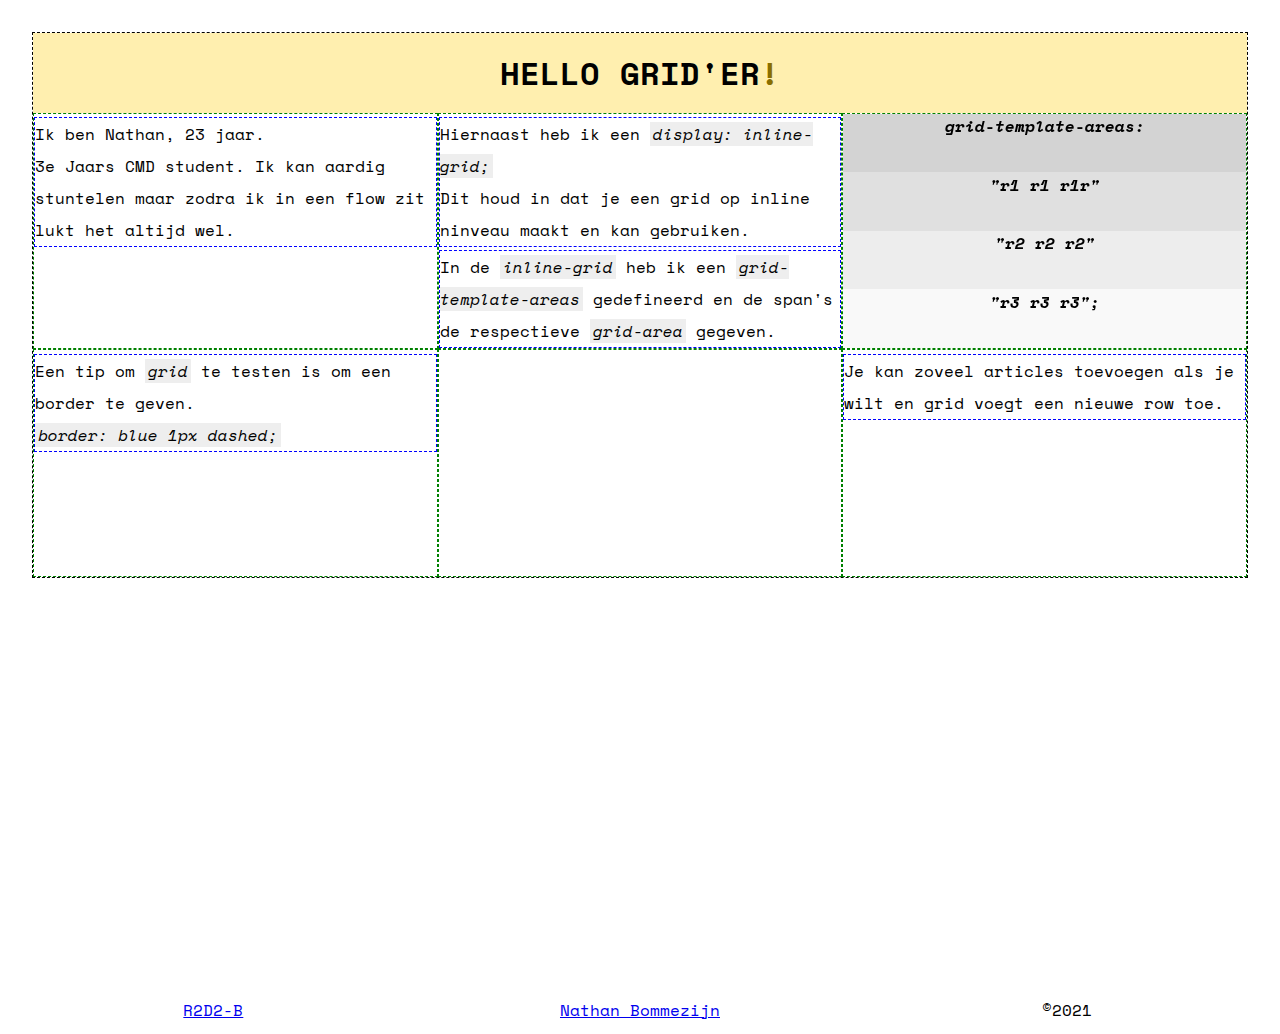
==== index.html @ 35466959 ":lipstick: Console Warning" ====
<!DOCTYPE html>
<html lang="en">
<head>
  <meta charset="UTF-8">
  <meta name="viewport" content="width=device-width, initial-scale=1.0">
  <title>Kennismaking opdracht</title>
  <link rel="stylesheet" href="./nathan.css">
</head>
<body>
  <main id="nathan">
    <h1>Hello grid'er</h1>
    <article>
      <p>Ik ben Nathan, 23 jaar. <br> 3e Jaars CMD student. Ik kan aardig stuntelen maar zodra ik in een flow zit lukt het altijd wel.</p>
    </article>
    <article>
      <p>Hiernaast heb ik een <code>display: inline-grid;</code> <br> Dit houd in dat je een grid op inline ninveau maakt en kan gebruiken.</p>
      <p>In de <code>inline-grid</code> heb ik een <code>grid-template-areas</code> gedefineerd en de span's de respectieve <code>grid-area</code> gegeven.</p>
    </article>
    <article>
      <code class="grid">
        <span>grid-template-areas:</span>
        <span>"r1 r1 r1r"</span>
        <span>"r2 r2 r2"</span>
        <span>"r3 r3 r3";</span>
      </code>
    </article>
    <article><p>Een tip om <code>grid</code> te testen is om een border te geven. <br> <code>border: blue 1px dashed;</code></p></article>
    <article></article>
    <article><p>Je kan zoveel articles toevoegen als je wilt en grid voegt een nieuwe row toe.</p><iframe src="https://giphy.com/embed/U2BASTIsaw8WQ" width="100%" frameBorder="0" class="giphy-embed" allowFullScreen></iframe></article>
  </main>
  <footer>
    <p><a href="https://www.youtube.com/watch?v=dQw4w9WgXcQ">R2D2-B</a></p>
    <p><a href="http://github.com/dewarian">Nathan Bommezijn</a></p>
    <p>2021</p>
  </footer>
</body>
<script>
  console.log(`%cBEGONE JavaScript!`, `color: #A43A4B; font-weight: bold; font-size: 4em;`)
</script>
</html>
---- nathan.css ----
@import url('https://fonts.googleapis.com/css2?family=Space+Mono:ital,wght@0,400;0,700;1,400&display=swap');
:root{
  --main: #ffcc00;
  --alt: crimson
}
* {
  font-family: 'Space Mono', monospace;
  box-sizing: border-box;
  margin: 0;
  padding: 0;
}

#nathan{
  margin: 2em;
  display: grid;
  grid-template-columns: 1fr 1fr 1fr;
  grid-template-areas: 
  "header header header"
  "side middle content"
  "side middle content"
  ;

  border: black 1px dashed;

}

p{
  border: blue 1px dashed;
  margin-top: 0.2em;
  line-height: 2em;
}

code {
  background-color: #eee;
  padding: 0 3px;
  font-style: italic;
}

#nathan h1 {
  grid-area: header;
  text-align: center;
  background-color: #ffcc0050;
  padding: 0.5em;
  text-transform: uppercase;
}
#nathan h1:after{
  color: #896e00;
  content: '!';
}

#nathan article {
  border: green 1px dashed;
}

#nathan article:nth-of-type(1){
  grid-area: side;
}

#nathan article:nth-of-type(2){
  grid-area: middle;
}
#nathan article:nth-of-type(3){
 grid-area: content;
}

.grid {
  width: 100%;
  height: 100%;
  display: inline-grid;
  grid-template-areas:
  "title title title"
  "r1 r1 r1"
  "r2 r2 r2"
  "r3 r3 r3"
  ;
  text-align: center;

  background-image: 
  linear-gradient(
    to bottom,
    #d3d3d3 25%,
    #e0e0e0 25% 50%,
    #ededed 50% 75%,
    #f9f9f9 75%
  );
}

.grid span:nth-child(1){
  grid-area: title;
}
.grid span:nth-child(2){
  grid-area: r1;
}

.grid span:nth-child(3){
  grid-area: r2;
}

.grid span:nth-last-child(1){
  grid-area: r3;
}

.grid span{
  position: relative;
  display: inline-block;
  font-weight: 800;
  color: black;
  overflow: hidden;
  background: linear-gradient(to right, #ffcc00, #ffcc00 50%, black 50%);
  background-clip: text;
  -webkit-background-clip: text;
  -webkit-text-fill-color: transparent;
  background-size: 200% 100%;
  background-position: 100%;
  transition: background-position 500ms ease;
  text-decoration: none;
}

.grid span:hover{
  background-position: 0 100%;
}

footer{
  margin-top: 45vh;
  display: grid;
  grid-template-columns: repeat(3, 1fr);
  grid-auto-flow: row;

}

footer p{
  border: none;
  padding: 0.5em;
  text-align: center;
}

footer p:last-of-type::before{
  content: '©';
}
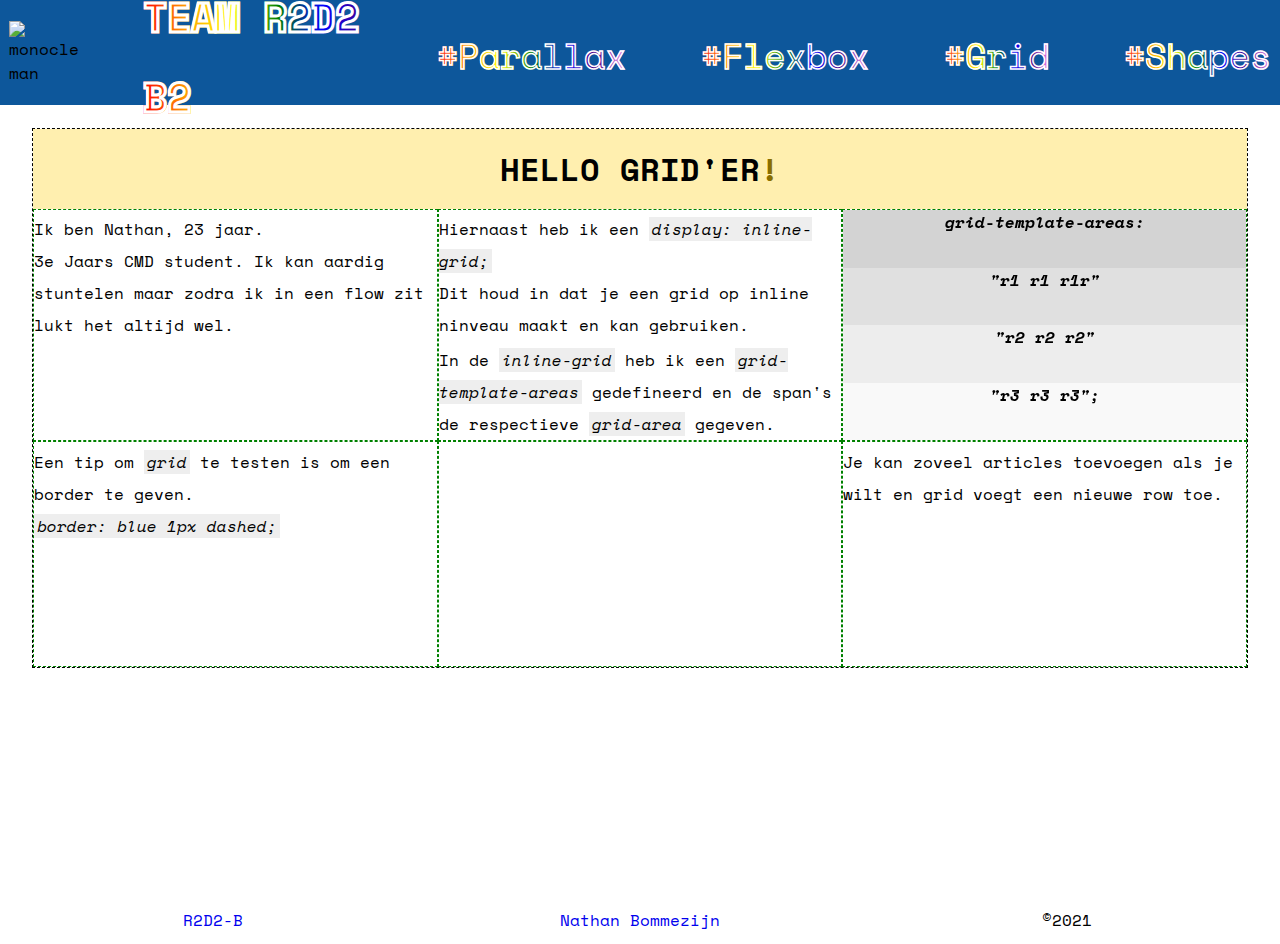
==== commit f52015df: ":lipstick: Going for the Ugly Award" ====
--- a/index.html
+++ b/index.html
@@ -1,20 +1,57 @@
 <!DOCTYPE html>
 <html lang="en">
+
 <head>
   <meta charset="UTF-8">
   <meta name="viewport" content="width=device-width, initial-scale=1.0">
   <title>Kennismaking opdracht</title>
   <link rel="stylesheet" href="./nathan.css">
+  <link rel="stylesheet" href="./header.css">
 </head>
+
 <body>
+  <div class="heading">
+    <div class="heading-item heading-monocle">
+      <img id="monocle-man" src="https://i.ibb.co/F3H70pC/monocle.png" alt="monocle man">
+      <p id="team-name">
+        TEAM R2D2 B2
+      </p>
+    </div>
+
+    <div class="heading-item">
+      <a href="https://ofahchouch-gh.github.io/css-to-the-rescue-2021/">
+      <p class="menu-link">
+        #Parallax
+      </p>
+      </a>
+      <a href="https://johancvb.github.io/css-to-the-rescue-2021/">
+      <p class="menu-link">
+        #Flexbox
+      </p>
+      </a>
+      <a href="https://nb-cttr.vercel.app">
+      <p class="menu-link">
+        #Grid
+      </p>
+      </a>
+      <a href="https://happypantss.github.io/css-to-the-rescue-2021/">
+      <p class="menu-link">
+        #Shapes
+      </p>
+      </a>
+    </div>
+  </div>
   <main id="nathan">
     <h1>Hello grid'er</h1>
     <article>
-      <p>Ik ben Nathan, 23 jaar. <br> 3e Jaars CMD student. Ik kan aardig stuntelen maar zodra ik in een flow zit lukt het altijd wel.</p>
+      <p>Ik ben Nathan, 23 jaar. <br> 3e Jaars CMD student. Ik kan aardig stuntelen maar zodra ik in een flow zit lukt
+        het altijd wel.</p>
     </article>
     <article>
-      <p>Hiernaast heb ik een <code>display: inline-grid;</code> <br> Dit houd in dat je een grid op inline ninveau maakt en kan gebruiken.</p>
-      <p>In de <code>inline-grid</code> heb ik een <code>grid-template-areas</code> gedefineerd en de span's de respectieve <code>grid-area</code> gegeven.</p>
+      <p>Hiernaast heb ik een <code>display: inline-grid;</code> <br> Dit houd in dat je een grid op inline ninveau
+        maakt en kan gebruiken.</p>
+      <p>In de <code>inline-grid</code> heb ik een <code>grid-template-areas</code> gedefineerd en de span's de
+        respectieve <code>grid-area</code> gegeven.</p>
     </article>
     <article>
       <code class="grid">
@@ -24,9 +61,16 @@
         <span>"r3 r3 r3";</span>
       </code>
     </article>
-    <article><p>Een tip om <code>grid</code> te testen is om een border te geven. <br> <code>border: blue 1px dashed;</code></p></article>
+    <article>
+      <p>Een tip om <code>grid</code> te testen is om een border te geven. <br> <code>border: blue 1px dashed;</code>
+      </p>
+    </article>
     <article></article>
-    <article><p>Je kan zoveel articles toevoegen als je wilt en grid voegt een nieuwe row toe.</p><iframe src="https://giphy.com/embed/U2BASTIsaw8WQ" width="100%" frameBorder="0" class="giphy-embed" allowFullScreen></iframe></article>
+    <article>
+      <p>Je kan zoveel articles toevoegen als je wilt en grid voegt een nieuwe row toe.</p><iframe
+        src="https://giphy.com/embed/U2BASTIsaw8WQ" width="100%" frameBorder="0" class="giphy-embed"
+        allowFullScreen></iframe>
+    </article>
   </main>
   <footer>
     <p><a href="https://www.youtube.com/watch?v=dQw4w9WgXcQ">R2D2-B</a></p>
@@ -35,6 +79,9 @@
   </footer>
 </body>
 <script>
-  console.log(`%cBEGONE JavaScript!`, `color: #A43A4B; font-weight: bold; font-size: 4em;`)
+  console.log(`%cBEGONE JavaScript!`, `color: #A43A4B; font-weight: bold; font-size: 2em;`)
+  console.log('%c ',
+    'font-size:400px; background:url(https://i.ibb.co/vVH845r/CTTR.jpg) no-repeat; background-size: contain');
 </script>
+
 </html>--- a/nathan.css
+++ b/nathan.css
@@ -10,8 +10,10 @@
   padding: 0;
 }
 
+
 #nathan{
   margin: 2em;
+  margin-top: 8em;
   display: grid;
   grid-template-columns: 1fr 1fr 1fr;
   grid-template-areas: 
@@ -121,7 +123,7 @@
 }
 
 footer{
-  margin-top: 45vh;
+  margin-top: 25vh;
   display: grid;
   grid-template-columns: repeat(3, 1fr);
   grid-auto-flow: row;
--- a/header.css
+++ b/header.css
@@ -0,0 +1,57 @@
+a {
+  text-decoration: none;
+}
+
+.heading {
+  display: flex;
+  width: 100vw;
+  height: 12vh;
+  background-color: #0d579b;
+  position: absolute;
+  top: 0;
+  padding: 1vh;
+  border-bottom: white solid 3px;
+}
+
+.heading-item {
+  flex: 2;
+  display: flex;
+  justify-content: center;
+  align-items: center;
+}
+
+.heading-monocle {
+  flex: 1;
+}
+
+.rainbow-text {
+  background-image: linear-gradient(to left, violet, indigo, blue, green, yellow, orange, red);   -webkit-background-clip: text;
+  color: transparent;
+}
+
+#team-name {
+  font-size: 40px;
+  font-weight: bolder;
+  background-image: linear-gradient(to left, violet, indigo, blue, green, yellow, orange, red);   -webkit-background-clip: text;
+  color: transparent;
+  -webkit-text-stroke: 3px white;
+  position: relative;
+  left: 50px;
+}
+
+#monocle-man {
+  width: 10vh;
+  height: auto;
+}
+
+.menu-link {
+  background-image: linear-gradient(to left, violet, indigo, blue, green, yellow, orange, red);   -webkit-background-clip: text;
+  color: transparent;
+  margin-left: 75px;
+  font-size: 35px;
+  -webkit-text-stroke: 1.5px white;
+}
+
+p {
+  border: none;
+}
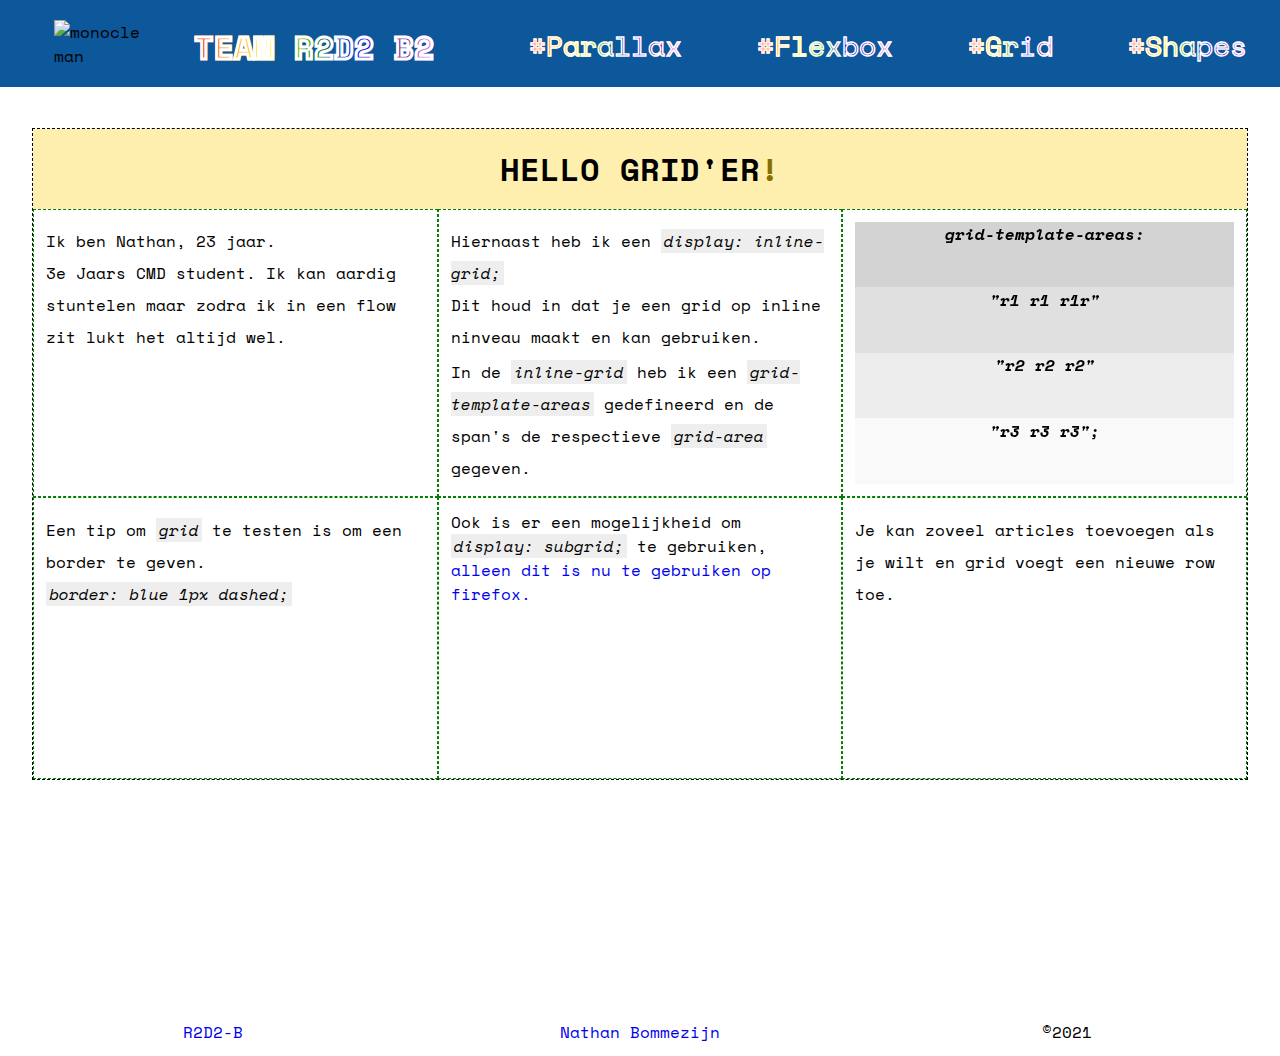
==== commit 03b7e70a: ":bug: Fix padding and tiny bit of header" ====
--- a/index.html
+++ b/index.html
@@ -4,7 +4,7 @@
 <head>
   <meta charset="UTF-8">
   <meta name="viewport" content="width=device-width, initial-scale=1.0">
-  <title>Kennismaking opdracht</title>
+  <title>Grid - Kennismaking opdracht</title>
   <link rel="stylesheet" href="./nathan.css">
   <link rel="stylesheet" href="./header.css">
 </head>
@@ -65,7 +65,9 @@
       <p>Een tip om <code>grid</code> te testen is om een border te geven. <br> <code>border: blue 1px dashed;</code>
       </p>
     </article>
-    <article></article>
+    <article>
+      Ook is er een mogelijkheid om <code>display: subgrid;</code> te gebruiken, <a href="https://caniuse.com/?search=subgrid">alleen dit is nu te gebruiken op firefox.</a> 
+    </article>
     <article>
       <p>Je kan zoveel articles toevoegen als je wilt en grid voegt een nieuwe row toe.</p><iframe
         src="https://giphy.com/embed/U2BASTIsaw8WQ" width="100%" frameBorder="0" class="giphy-embed"
--- a/nathan.css
+++ b/nathan.css
@@ -52,6 +52,7 @@
 
 #nathan article {
   border: green 1px dashed;
+  padding: 0.75em;
 }
 
 #nathan article:nth-of-type(1){
--- a/header.css
+++ b/header.css
@@ -6,6 +6,7 @@
   display: flex;
   width: 100vw;
   height: 12vh;
+  max-height: 10vh;
   background-color: #0d579b;
   position: absolute;
   top: 0;
@@ -30,7 +31,7 @@
 }
 
 #team-name {
-  font-size: 40px;
+  font-size: 2em;
   font-weight: bolder;
   background-image: linear-gradient(to left, violet, indigo, blue, green, yellow, orange, red);   -webkit-background-clip: text;
   color: transparent;
@@ -48,7 +49,7 @@
   background-image: linear-gradient(to left, violet, indigo, blue, green, yellow, orange, red);   -webkit-background-clip: text;
   color: transparent;
   margin-left: 75px;
-  font-size: 35px;
+  font-size: 1.75em;
   -webkit-text-stroke: 1.5px white;
 }
 
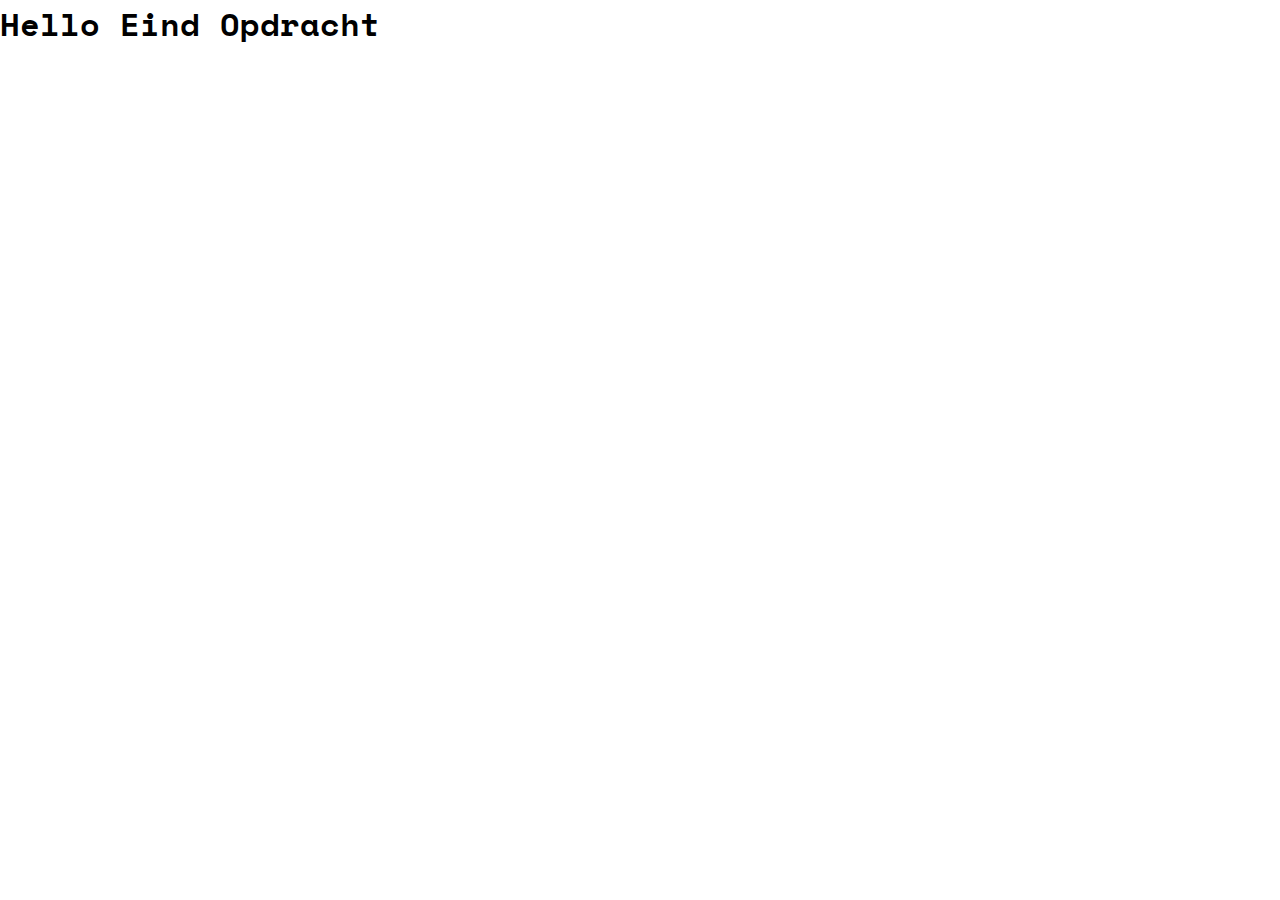
==== commit 758f68aa: ":building_construction: Move assignment to kick-off. Setup Eindopdracht" ====
--- a/index.html
+++ b/index.html
@@ -1,89 +1,18 @@
 <!DOCTYPE html>
 <html lang="en">
-
 <head>
   <meta charset="UTF-8">
   <meta name="viewport" content="width=device-width, initial-scale=1.0">
-  <title>Grid - Kennismaking opdracht</title>
-  <link rel="stylesheet" href="./nathan.css">
-  <link rel="stylesheet" href="./header.css">
+  <title>Eind Opdracht</title>
+  <link rel="stylesheet" href="./style/index.css">
 </head>
-
 <body>
-  <div class="heading">
-    <div class="heading-item heading-monocle">
-      <img id="monocle-man" src="https://i.ibb.co/F3H70pC/monocle.png" alt="monocle man">
-      <p id="team-name">
-        TEAM R2D2 B2
-      </p>
-    </div>
-
-    <div class="heading-item">
-      <a href="https://ofahchouch-gh.github.io/css-to-the-rescue-2021/">
-      <p class="menu-link">
-        #Parallax
-      </p>
-      </a>
-      <a href="https://johancvb.github.io/css-to-the-rescue-2021/">
-      <p class="menu-link">
-        #Flexbox
-      </p>
-      </a>
-      <a href="https://nb-cttr.vercel.app">
-      <p class="menu-link">
-        #Grid
-      </p>
-      </a>
-      <a href="https://happypantss.github.io/css-to-the-rescue-2021/">
-      <p class="menu-link">
-        #Shapes
-      </p>
-      </a>
-    </div>
-  </div>
-  <main id="nathan">
-    <h1>Hello grid'er</h1>
-    <article>
-      <p>Ik ben Nathan, 23 jaar. <br> 3e Jaars CMD student. Ik kan aardig stuntelen maar zodra ik in een flow zit lukt
-        het altijd wel.</p>
-    </article>
-    <article>
-      <p>Hiernaast heb ik een <code>display: inline-grid;</code> <br> Dit houd in dat je een grid op inline ninveau
-        maakt en kan gebruiken.</p>
-      <p>In de <code>inline-grid</code> heb ik een <code>grid-template-areas</code> gedefineerd en de span's de
-        respectieve <code>grid-area</code> gegeven.</p>
-    </article>
-    <article>
-      <code class="grid">
-        <span>grid-template-areas:</span>
-        <span>"r1 r1 r1r"</span>
-        <span>"r2 r2 r2"</span>
-        <span>"r3 r3 r3";</span>
-      </code>
-    </article>
-    <article>
-      <p>Een tip om <code>grid</code> te testen is om een border te geven. <br> <code>border: blue 1px dashed;</code>
-      </p>
-    </article>
-    <article>
-      Ook is er een mogelijkheid om <code>display: subgrid;</code> te gebruiken, <a href="https://caniuse.com/?search=subgrid">alleen dit is nu te gebruiken op firefox.</a> 
-    </article>
-    <article>
-      <p>Je kan zoveel articles toevoegen als je wilt en grid voegt een nieuwe row toe.</p><iframe
-        src="https://giphy.com/embed/U2BASTIsaw8WQ" width="100%" frameBorder="0" class="giphy-embed"
-        allowFullScreen></iframe>
-    </article>
+  <nav></nav>
+  <main>
+    <header>
+      <h1>Hello Eind Opdracht</h1>
+    </header>
   </main>
-  <footer>
-    <p><a href="https://www.youtube.com/watch?v=dQw4w9WgXcQ">R2D2-B</a></p>
-    <p><a href="http://github.com/dewarian">Nathan Bommezijn</a></p>
-    <p>2021</p>
-  </footer>
+  <footer></footer>
 </body>
-<script>
-  console.log(`%cBEGONE JavaScript!`, `color: #A43A4B; font-weight: bold; font-size: 2em;`)
-  console.log('%c ',
-    'font-size:400px; background:url(https://i.ibb.co/vVH845r/CTTR.jpg) no-repeat; background-size: contain');
-</script>
-
 </html>--- a/style/index.css
+++ b/style/index.css
@@ -0,0 +1,11 @@
+@import url('https://fonts.googleapis.com/css2?family=Space+Mono:ital,wght@0,400;0,700;1,400&display=swap');
+:root{
+  --main: #ffcc00;
+  --alt: crimson
+}
+* {
+  font-family: 'Space Mono', monospace;
+  box-sizing: border-box;
+  margin: 0;
+  padding: 0;
+}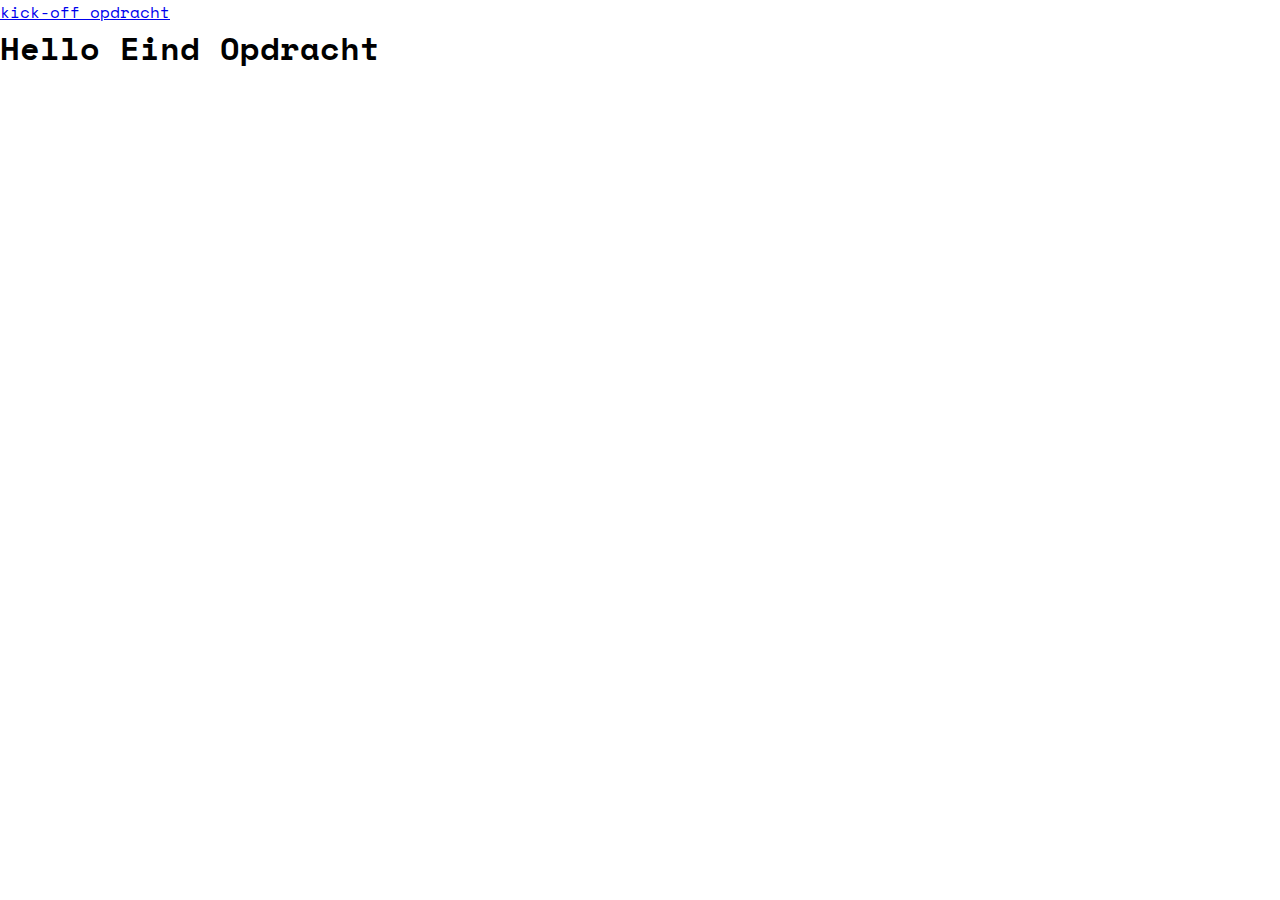
==== commit cdb3917f: ":rocket: Link to kick-off" ====
--- a/index.html
+++ b/index.html
@@ -7,7 +7,7 @@
   <link rel="stylesheet" href="./style/index.css">
 </head>
 <body>
-  <nav></nav>
+  <nav><a href="./kick-off/index.html">kick-off opdracht</a></nav>
   <main>
     <header>
       <h1>Hello Eind Opdracht</h1>
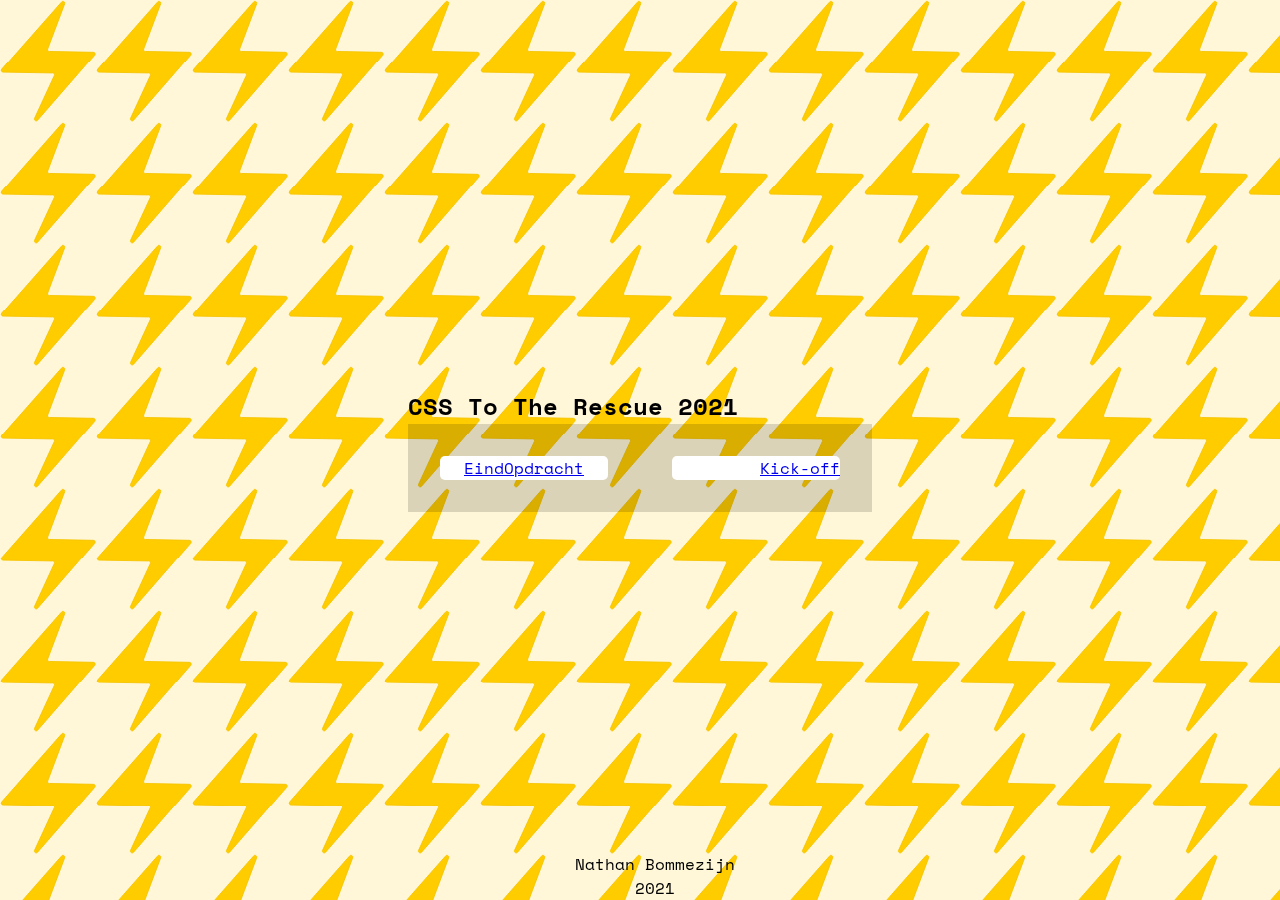
==== commit 135c8f5e: ":lipstick: Update visuals of the introduction page" ====
--- a/index.html
+++ b/index.html
@@ -1,18 +1,36 @@
 <!DOCTYPE html>
 <html lang="en">
+
 <head>
   <meta charset="UTF-8">
   <meta name="viewport" content="width=device-width, initial-scale=1.0">
   <title>Eind Opdracht</title>
   <link rel="stylesheet" href="./style/index.css">
 </head>
+
 <body>
-  <nav><a href="./kick-off/index.html">kick-off opdracht</a></nav>
   <main>
-    <header>
-      <h1>Hello Eind Opdracht</h1>
-    </header>
+    <h2>CSS To The Rescue 2021</h2>
+    <article>
+      <article>
+        <a href="./menu.html">
+        <figure>
+          <img src="https://avatars.githubusercontent.com/u/36165843?s=200&v=4" alt="">
+          <figcaption>EindOpdracht</figcaption>
+        </figure>
+        </a>
+      </article>
+      <article>
+        <a href="./kick-off/index.html">
+        <figure>
+          <img src="https://avatars.githubusercontent.com/u/36165843?s=200&v=4" alt="">
+          <figcaption>Kick-off</figcaption>
+        </figure>
+        </a>
+      </article>
+    </article>
   </main>
-  <footer></footer>
+  <footer><p>Nathan Bommezijn</p>2021</footer>
 </body>
+
 </html>--- a/style/index.css
+++ b/style/index.css
@@ -1,4 +1,9 @@
 @import url('https://fonts.googleapis.com/css2?family=Space+Mono:ital,wght@0,400;0,700;1,400&display=swap');
+@font-face {
+  font-family: Cyber;
+  src: url("https://assets.codepen.io/605876/Blender-Pro-Bold.otf");
+  font-display: swap;
+}
 :root{
   --main: #ffcc00;
   --alt: crimson
@@ -8,4 +13,65 @@
   box-sizing: border-box;
   margin: 0;
   padding: 0;
+}
+
+html{
+  background-color: #fff7d8;
+  background-size: 6em;
+  background-image: url(./assets/thunder.svg);
+  background-repeat: repeat-x round;
+  padding: 4vw;
+}
+
+body{
+  display: flex;
+  flex-direction: column;
+}
+
+main{
+  position: fixed;
+  top: 50%;
+  left: 50%;
+  transform: translate(-50%, -50%);
+  flex: 1 0 auto;
+}
+
+main > article{
+  background-color: #00000025;
+  display: flex;
+  align-items: center;
+  justify-content: center;
+  flex-wrap: wrap;
+}
+
+article article {
+  margin: 2em;
+}
+
+figure{
+  background-color: #fff;
+  min-width: 168px;
+  max-width: 20vw;
+  max-height: 35vh;
+  border-radius: 5px;
+
+  display: flex;
+  align-items: center;
+  justify-content: center;
+  flex-wrap: wrap;
+}
+
+figure img{
+  flex-grow: 1;
+  max-width: 65%;
+  min-width: 50%;
+}
+
+footer{
+  width: 200px;
+  position: fixed;
+  bottom: 0;
+  margin-left: calc(55% - 200px);
+  text-align: center;
+  flex-shrink: 0;
 }